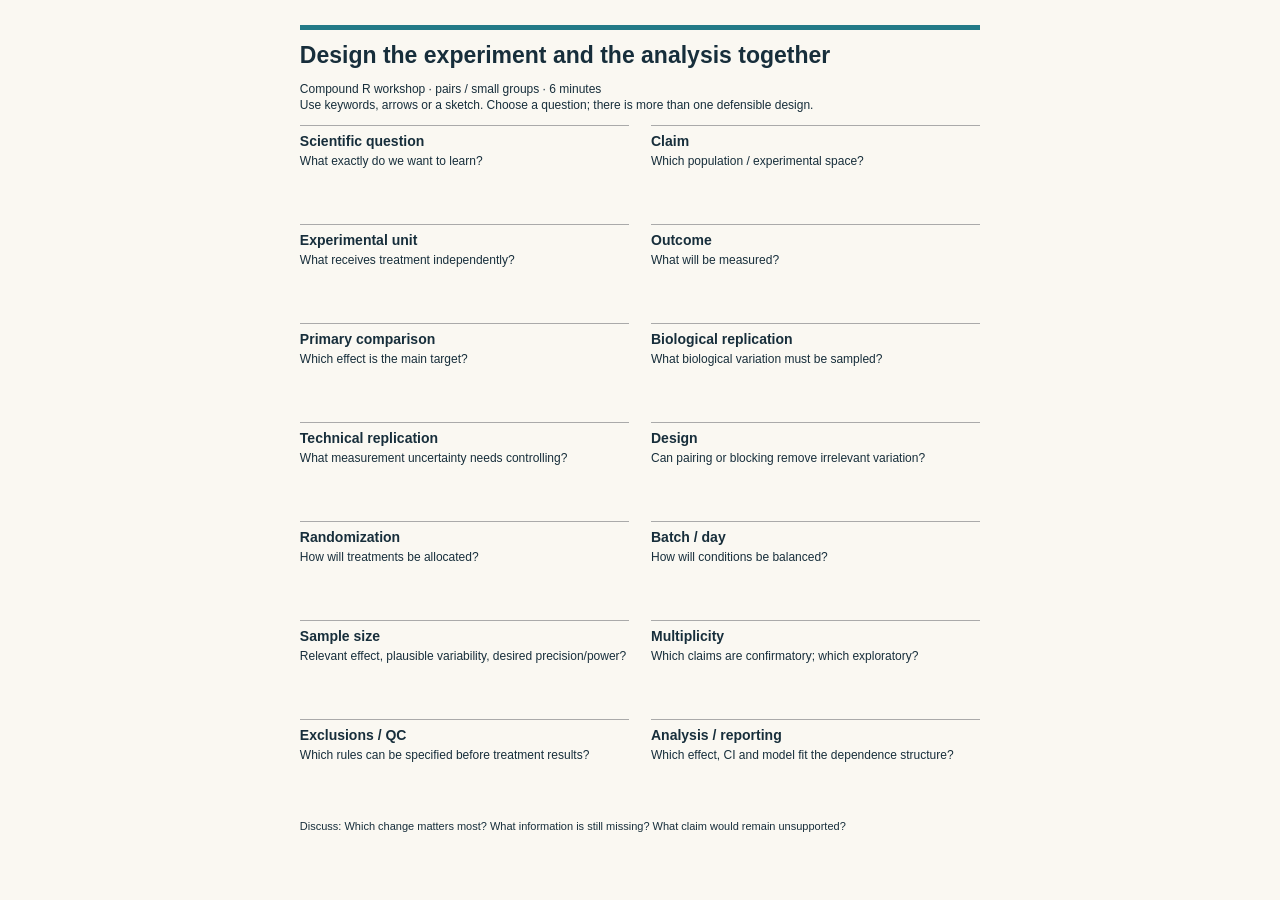
==== workshop-design-canvas.html @ ad93a57f "Initial commit: Applied Statistics workshop Co-Authored-By: Claude Sonnet 4.6 <noreply@anthropic.com" ====
<!doctype html><html lang="en"><head><meta charset="utf-8"><title>Workshop design canvas</title><style>@page{size:A4;margin:14mm}body{font-family:Arial,sans-serif;color:#172e3b;margin:0 auto;max-width:180mm}h1{font-size:23px;border-top:5px solid #237a87;padding-top:12px;margin:0 0 10px}p{font-size:12px;line-height:1.35}main{display:grid;grid-template-columns:1fr 1fr;gap:10px 22px}article{border-top:1px solid #aaa;height:88px;break-inside:avoid}h2{font-size:14px;margin:7px 0 4px}article p{margin:0}footer{font-size:11px;margin-top:12px}@media screen{body{padding:25px;background:#faf8f2}}</style></head><body><h1>Design the experiment and the analysis together</h1><p>Compound R workshop · pairs / small groups · 6 minutes<br>Use keywords, arrows or a sketch. Choose a question; there is more than one defensible design.</p><main><article><h2>Scientific question</h2><p>What exactly do we want to learn?</p></article><article><h2>Claim</h2><p>Which population / experimental space?</p></article><article><h2>Experimental unit</h2><p>What receives treatment independently?</p></article><article><h2>Outcome</h2><p>What will be measured?</p></article><article><h2>Primary comparison</h2><p>Which effect is the main target?</p></article><article><h2>Biological replication</h2><p>What biological variation must be sampled?</p></article><article><h2>Technical replication</h2><p>What measurement uncertainty needs controlling?</p></article><article><h2>Design</h2><p>Can pairing or blocking remove irrelevant variation?</p></article><article><h2>Randomization</h2><p>How will treatments be allocated?</p></article><article><h2>Batch / day</h2><p>How will conditions be balanced?</p></article><article><h2>Sample size</h2><p>Relevant effect, plausible variability, desired precision/power?</p></article><article><h2>Multiplicity</h2><p>Which claims are confirmatory; which exploratory?</p></article><article><h2>Exclusions / QC</h2><p>Which rules can be specified before treatment results?</p></article><article><h2>Analysis / reporting</h2><p>Which effect, CI and model fit the dependence structure?</p></article></main><footer>Discuss: Which change matters most? What information is still missing? What claim would remain unsupported?</footer></body></html>
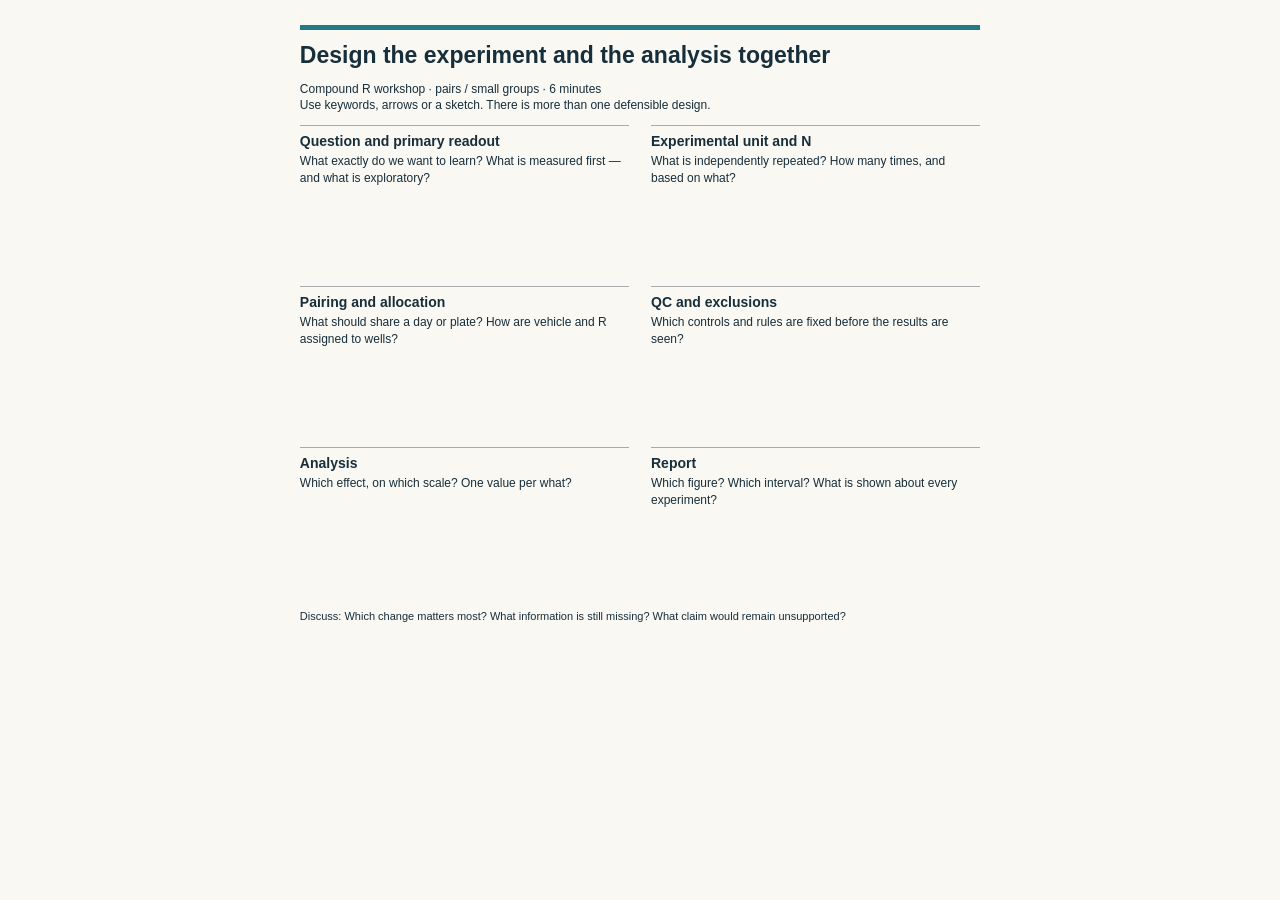
==== commit b9b13e48: "Add key-message slides and rebuild the compound R workshop Key messages (new .key-message style, rec" ====
--- a/workshop-design-canvas.html
+++ b/workshop-design-canvas.html
@@ -1 +1 @@
-<!doctype html><html lang="en"><head><meta charset="utf-8"><title>Workshop design canvas</title><style>@page{size:A4;margin:14mm}body{font-family:Arial,sans-serif;color:#172e3b;margin:0 auto;max-width:180mm}h1{font-size:23px;border-top:5px solid #237a87;padding-top:12px;margin:0 0 10px}p{font-size:12px;line-height:1.35}main{display:grid;grid-template-columns:1fr 1fr;gap:10px 22px}article{border-top:1px solid #aaa;height:88px;break-inside:avoid}h2{font-size:14px;margin:7px 0 4px}article p{margin:0}footer{font-size:11px;margin-top:12px}@media screen{body{padding:25px;background:#faf8f2}}</style></head><body><h1>Design the experiment and the analysis together</h1><p>Compound R workshop · pairs / small groups · 6 minutes<br>Use keywords, arrows or a sketch. Choose a question; there is more than one defensible design.</p><main><article><h2>Scientific question</h2><p>What exactly do we want to learn?</p></article><article><h2>Claim</h2><p>Which population / experimental space?</p></article><article><h2>Experimental unit</h2><p>What receives treatment independently?</p></article><article><h2>Outcome</h2><p>What will be measured?</p></article><article><h2>Primary comparison</h2><p>Which effect is the main target?</p></article><article><h2>Biological replication</h2><p>What biological variation must be sampled?</p></article><article><h2>Technical replication</h2><p>What measurement uncertainty needs controlling?</p></article><article><h2>Design</h2><p>Can pairing or blocking remove irrelevant variation?</p></article><article><h2>Randomization</h2><p>How will treatments be allocated?</p></article><article><h2>Batch / day</h2><p>How will conditions be balanced?</p></article><article><h2>Sample size</h2><p>Relevant effect, plausible variability, desired precision/power?</p></article><article><h2>Multiplicity</h2><p>Which claims are confirmatory; which exploratory?</p></article><article><h2>Exclusions / QC</h2><p>Which rules can be specified before treatment results?</p></article><article><h2>Analysis / reporting</h2><p>Which effect, CI and model fit the dependence structure?</p></article></main><footer>Discuss: Which change matters most? What information is still missing? What claim would remain unsupported?</footer></body></html>+<!doctype html><html lang="en"><head><meta charset="utf-8"><title>Workshop design canvas</title><style>@page{size:A4;margin:14mm}body{font-family:Arial,sans-serif;color:#172e3b;margin:0 auto;max-width:180mm}h1{font-size:23px;border-top:5px solid #237a87;padding-top:12px;margin:0 0 10px}p{font-size:12px;line-height:1.35}main{display:grid;grid-template-columns:1fr 1fr;gap:10px 22px}article{border-top:1px solid #aaa;height:150px;break-inside:avoid}h2{font-size:14px;margin:7px 0 4px}article p{margin:0}footer{font-size:11px;margin-top:12px}@media screen{body{padding:25px;background:#faf8f2}}</style></head><body><h1>Design the experiment and the analysis together</h1><p>Compound R workshop · pairs / small groups · 6 minutes<br>Use keywords, arrows or a sketch. There is more than one defensible design.</p><main><article><h2>Question and primary readout</h2><p>What exactly do we want to learn? What is measured first — and what is exploratory?</p></article><article><h2>Experimental unit and N</h2><p>What is independently repeated? How many times, and based on what?</p></article><article><h2>Pairing and allocation</h2><p>What should share a day or plate? How are vehicle and R assigned to wells?</p></article><article><h2>QC and exclusions</h2><p>Which controls and rules are fixed before the results are seen?</p></article><article><h2>Analysis</h2><p>Which effect, on which scale? One value per what?</p></article><article><h2>Report</h2><p>Which figure? Which interval? What is shown about every experiment?</p></article></main><footer>Discuss: Which change matters most? What information is still missing? What claim would remain unsupported?</footer></body></html>
